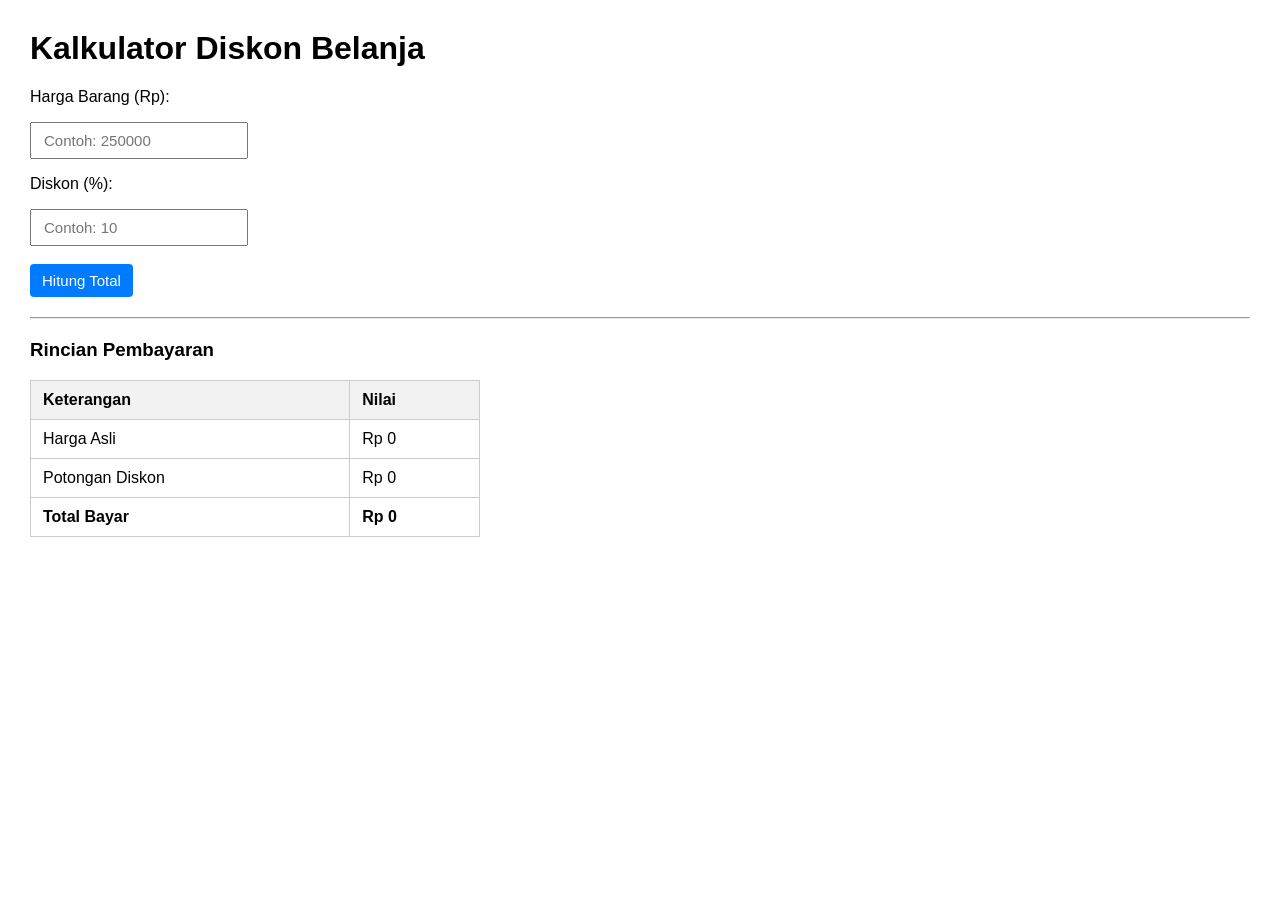
==== index.html @ 29287144 "init" ====
<!DOCTYPE html>
<html lang="id">
<head>
  <meta charset="UTF-8">
  <title>Kalkulator Diskon Belanja</title>
  <link rel="stylesheet" href="style.css">
</head>
<body>

  <h1>Kalkulator Diskon Belanja</h1>

  <!-- Form Input -->
  <p>Harga Barang (Rp):</p>
  <input type="number" id="harga" placeholder="Contoh: 250000">

  <p>Diskon (%):</p>
  <input type="number" id="diskon" placeholder="Contoh: 10">

  <br><br>
  <button onclick="hitung()">Hitung Total</button>

  <hr>

  <!-- Tabel Rincian Hasil -->
  <h3>Rincian Pembayaran</h3>
  <table>
    <tr>
      <th>Keterangan</th>
      <th>Nilai</th>
    </tr>
    <tr>
      <td>Harga Asli</td>
      <td id="txtHarga">Rp 0</td>
    </tr>
    <tr>
      <td>Potongan Diskon</td>
      <td id="txtPotongan">Rp 0</td>
    </tr>
    <tr>
      <td><strong>Total Bayar</strong></td>
      <td><strong id="txtTotal">Rp 0</strong></td>
    </tr>
    <!-- Baris bonus (muncul jika belanja > 200rb) -->
    <tr id="barisBonus" class="bonus-row" style="display: none;">
      <td>🎁 Bonus Spesial</td>
      <td>Potongan Ekstra Rp 10.000 + Free Ongkir!</td>
    </tr>
  </table>

  <script src="script.js"></script>
</body>
</html>
---- style.css ----
body {
  font-family: Arial, sans-serif;
  margin: 30px;
}

input, button {
  padding: 8px 12px;
  font-size: 15px;
}

button {
  cursor: pointer;
  background-color: #007bff;
  color: white;
  border: none;
  border-radius: 4px;
}

button:hover {
  background-color: #0056b3;
}

hr {
  margin: 20px 0;
}

/* Styling Tabel Hasil */
table {
  border-collapse: collapse;
  width: 100%;
  max-width: 450px;
  margin-top: 10px;
}

th, td {
  border: 1px solid #cccccc;
  padding: 10px 12px;
  text-align: left;
}

th {
  background-color: #f2f2f2;
}

.bonus-row {
  background-color: #d4edda;
  color: #155724;
  font-weight: bold;
}
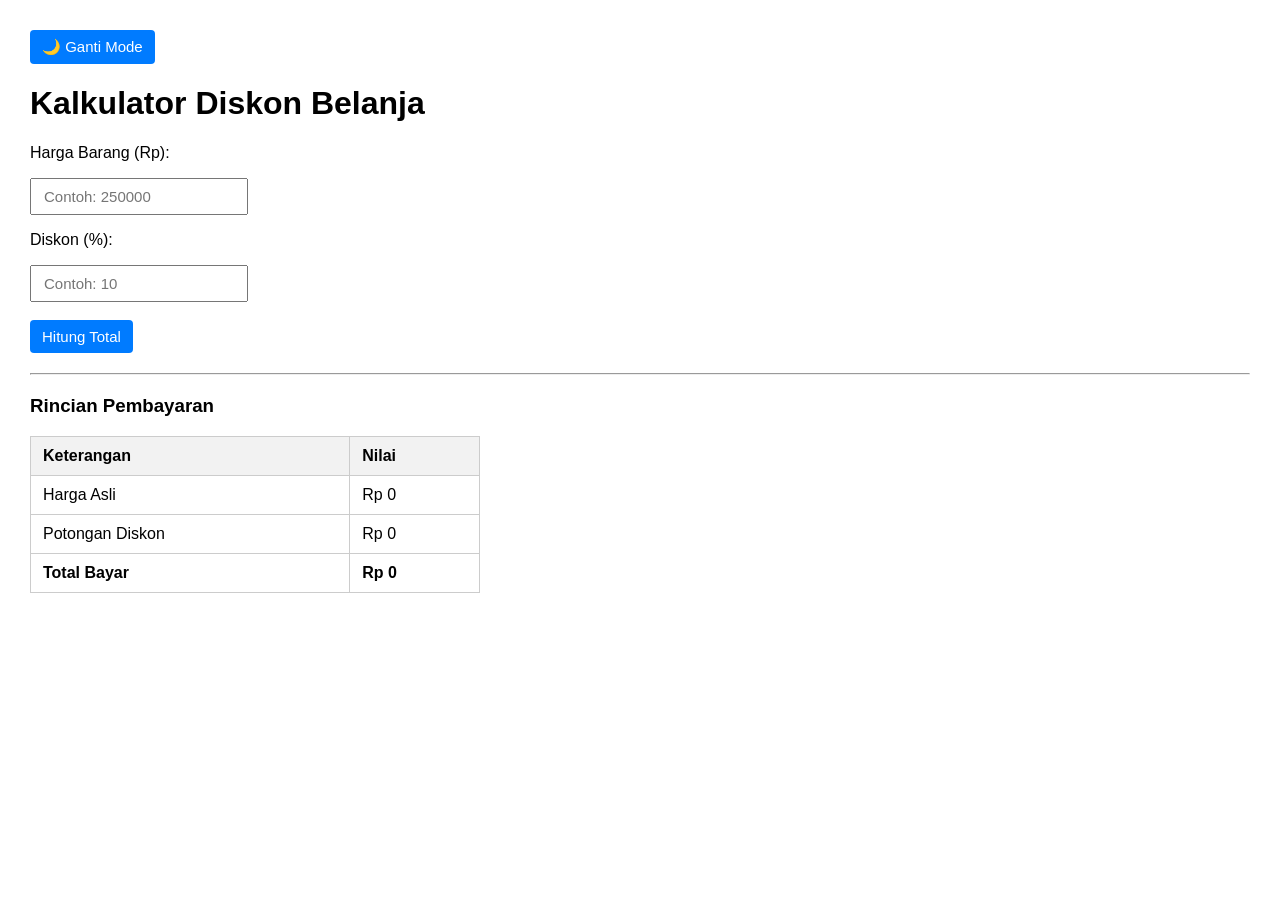
==== commit 889b8569: "dark mode" ====
--- a/index.html
+++ b/index.html
@@ -6,6 +6,9 @@
   <link rel="stylesheet" href="style.css">
 </head>
 <body>
+
+  <!-- Tombol Ganti Tema (Dark Mode) -->
+  <button onclick="gantiMode()">🌙 Ganti Mode</button>
 
   <h1>Kalkulator Diskon Belanja</h1>
 
@@ -40,7 +43,7 @@
       <td><strong>Total Bayar</strong></td>
       <td><strong id="txtTotal">Rp 0</strong></td>
     </tr>
-    <!-- Baris bonus (muncul jika belanja > 200rb) -->
+    <!-- Baris bonus (hanya muncul jika belanja > 200rb) -->
     <tr id="barisBonus" class="bonus-row" style="display: none;">
       <td>🎁 Bonus Spesial</td>
       <td>Potongan Ekstra Rp 10.000 + Free Ongkir!</td>
--- a/style.css
+++ b/style.css
@@ -1,6 +1,9 @@
 body {
   font-family: Arial, sans-serif;
   margin: 30px;
+  background-color: white;
+  color: black;
+  transition: 0.2s;
 }
 
 input, button {
@@ -24,7 +27,7 @@
   margin: 20px 0;
 }
 
-/* Styling Tabel Hasil */
+/* Tabel Hasil */
 table {
   border-collapse: collapse;
   width: 100%;
@@ -42,8 +45,29 @@
   background-color: #f2f2f2;
 }
 
+/* Highlight Hijau untuk Bonus */
 .bonus-row {
   background-color: #d4edda;
   color: #155724;
   font-weight: bold;
 }
+
+/* Class Dark Mode */
+.dark {
+  background-color: #222222;
+  color: white;
+}
+
+.dark th {
+  background-color: #333333;
+  color: white;
+}
+
+.dark td, .dark th {
+  border-color: #444444;
+}
+
+.dark .bonus-row {
+  background-color: #1e4620;
+  color: #98f5a6;
+}
